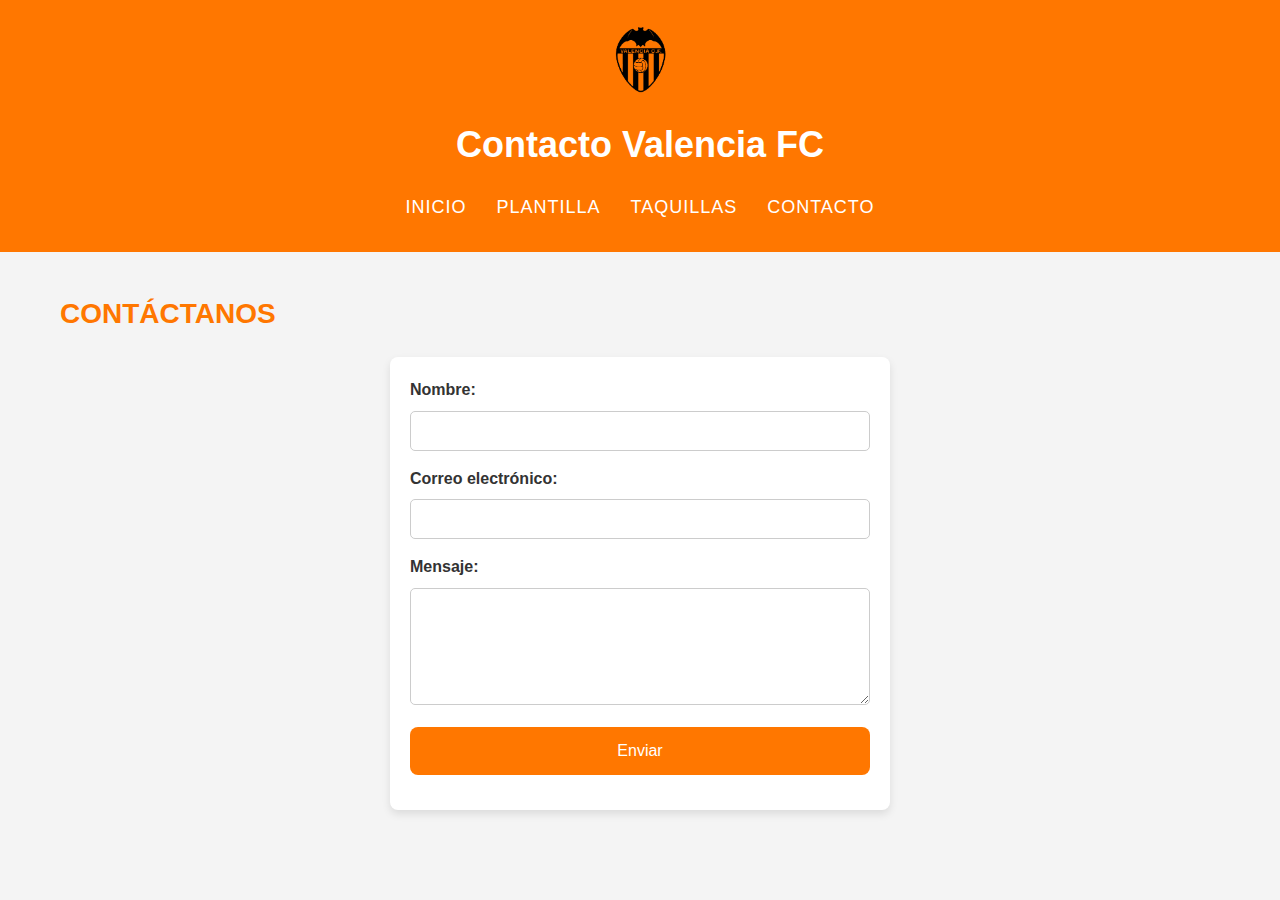
==== contacto.html @ 517ff0d5 "Add files via upload" ====
<!DOCTYPE html>
<html lang="es">
<head>
    <meta charset="UTF-8">
    <meta name="viewport" content="width=device-width, initial-scale=1.0">
    <title>Contacto - Valencia FC</title>
    <link rel="stylesheet" href="style.css">
</head>
<body>
    <header>
        <img src="img/valencia-escudo.png" alt="Escudo Valencia" class="logo">
        <h1>Contacto Valencia FC</h1>
        <nav>
            <ul>
                <li><a href="index.html">Inicio</a></li>
                <li><a href="plantilla.html">Plantilla</a></li>
                <li><a href="taquillas.html">Taquillas</a></li>
                <li><a href="contacto.html">Contacto</a></li>
            </ul>
        </nav>
    </header>

    <main>
        <h2>Contáctanos</h2>
        <form action="#" method="POST">
            <label for="nombre">Nombre:</label>
            <input type="text" id="nombre" name="nombre" required><br>

            <label for="email">Correo electrónico:</label>
            <input type="email" id="email" name="email" required><br>

            <label for="mensaje">Mensaje:</label>
            <textarea id="mensaje" name="mensaje" rows="5" required></textarea><br>

            <input type="submit" value="Enviar">
        </form>
    </main>
</body>
</html>
---- style.css ----
/* Reset básico */
* {
    margin: 0;
    padding: 0;
    box-sizing: border-box;
}

body {
    font-family: 'Poppins', sans-serif;
    background-color: #f4f4f4;
    color: #333;
    line-height: 1.6;
    font-size: 16px;
}

/* Estilos del header */
header {
    background-color: #ff7700;
    padding: 20px;
    text-align: center;
    position: relative;
}

header .logo {
    width: 80px;
    margin-bottom: 10px;
}

nav ul {
    list-style: none;
    padding: 10px;
    display: flex;
    justify-content: center;
    gap: 30px;
}

nav ul li a {
    color: white;
    text-decoration: none;
    font-size: 18px;
    text-transform: uppercase;
    letter-spacing: 1px;
    transition: color 0.3s ease;
}

nav ul li a:hover {
    color: #ffcc99;
}

/* Estilos de los títulos */
h1 {
    font-size: 36px;
    color: white;
    margin-bottom: 10px;
    font-weight: 700;
}

h2 {
    font-size: 28px;
    color: #ff7700;
    margin-bottom: 20px;
    text-transform: uppercase;
}

/* Diseño general de la página */
main {
    padding: 40px 20px;
    max-width: 1200px;
    margin: 0 auto;
}

section {
    margin-bottom: 40px;
}

/* Estilos de los formularios */
form {
    background: #fff;
    padding: 20px;
    border-radius: 8px;
    box-shadow: 0 4px 8px rgba(0, 0, 0, 0.1);
    max-width: 500px;
    margin: 0 auto;
    text-align: left;
}

form label {
    display: block;
    font-weight: 600;
    margin-bottom: 8px;
}

form input, form select, form textarea {
    width: 100%;
    padding: 10px;
    margin-bottom: 15px;
    border-radius: 5px;
    border: 1px solid #ccc;
    font-size: 16px;
    transition: border-color 0.3s ease;
}

form input:focus, form select:focus, form textarea:focus {
    outline: none;
    border-color: #ff7700;
}

input[type="submit"] {
    background-color: #ff7700;
    color: white;
    border: none;
    padding: 15px;
    cursor: pointer;
    font-size: 16px;
    border-radius: 8px;
    width: 100%;
    transition: background-color 0.3s ease, box-shadow 0.3s ease;
}

input[type="submit"]:hover {
    background-color: #ff5500;
    box-shadow: 0 4px 12px rgba(255, 85, 0, 0.2);
}

/* Contenedor centrado */
.center-container {
    display: flex;
    flex-direction: column;
    align-items: center;
    justify-content: center;
}
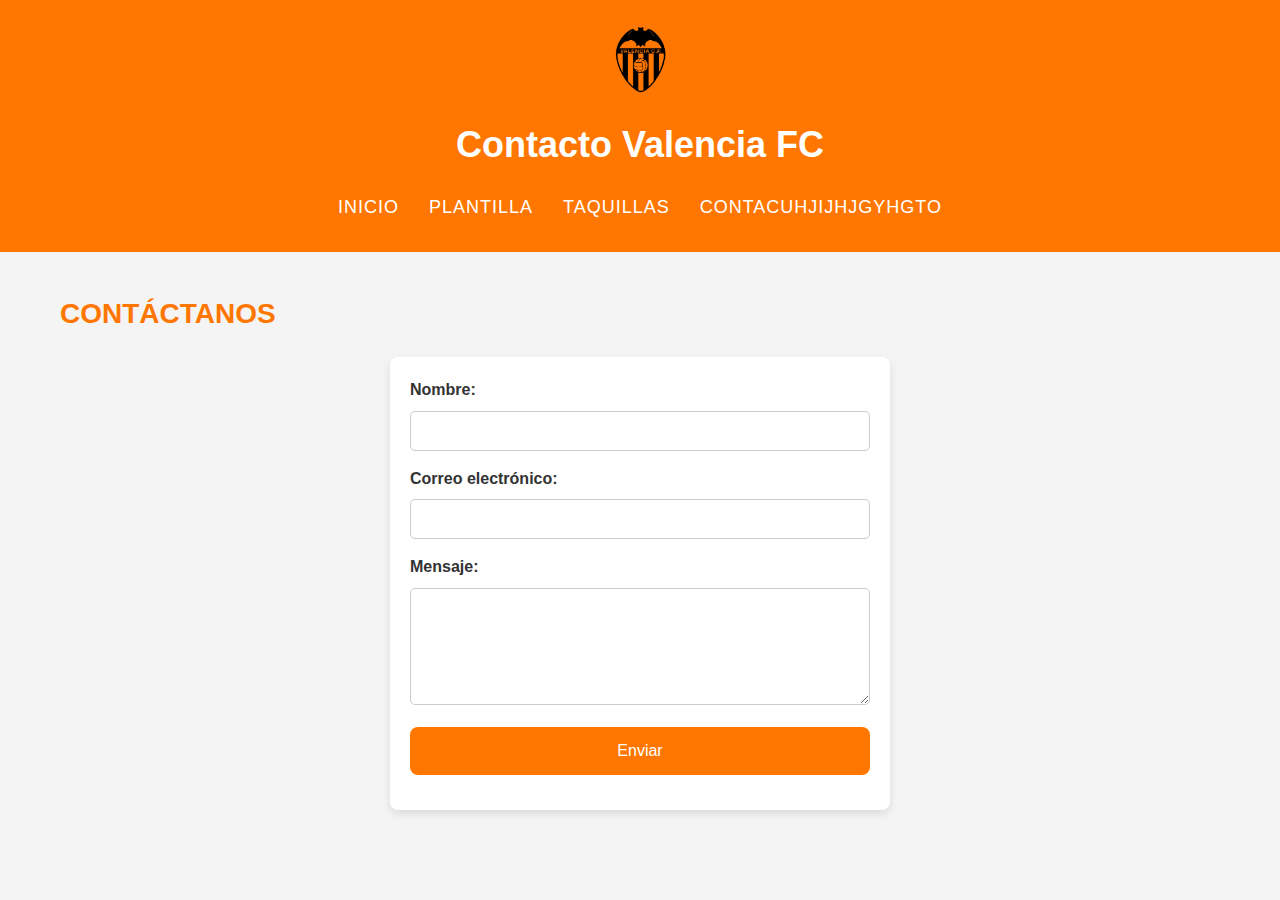
==== commit 7e1432b1: "cambio" ====
--- a/contacto.html
+++ b/contacto.html
@@ -15,7 +15,7 @@
                 <li><a href="index.html">Inicio</a></li>
                 <li><a href="plantilla.html">Plantilla</a></li>
                 <li><a href="taquillas.html">Taquillas</a></li>
-                <li><a href="contacto.html">Contacto</a></li>
+                <li><a href="contacto.html">Contacuhjijhjgyhgto</a></li>
             </ul>
         </nav>
     </header>
